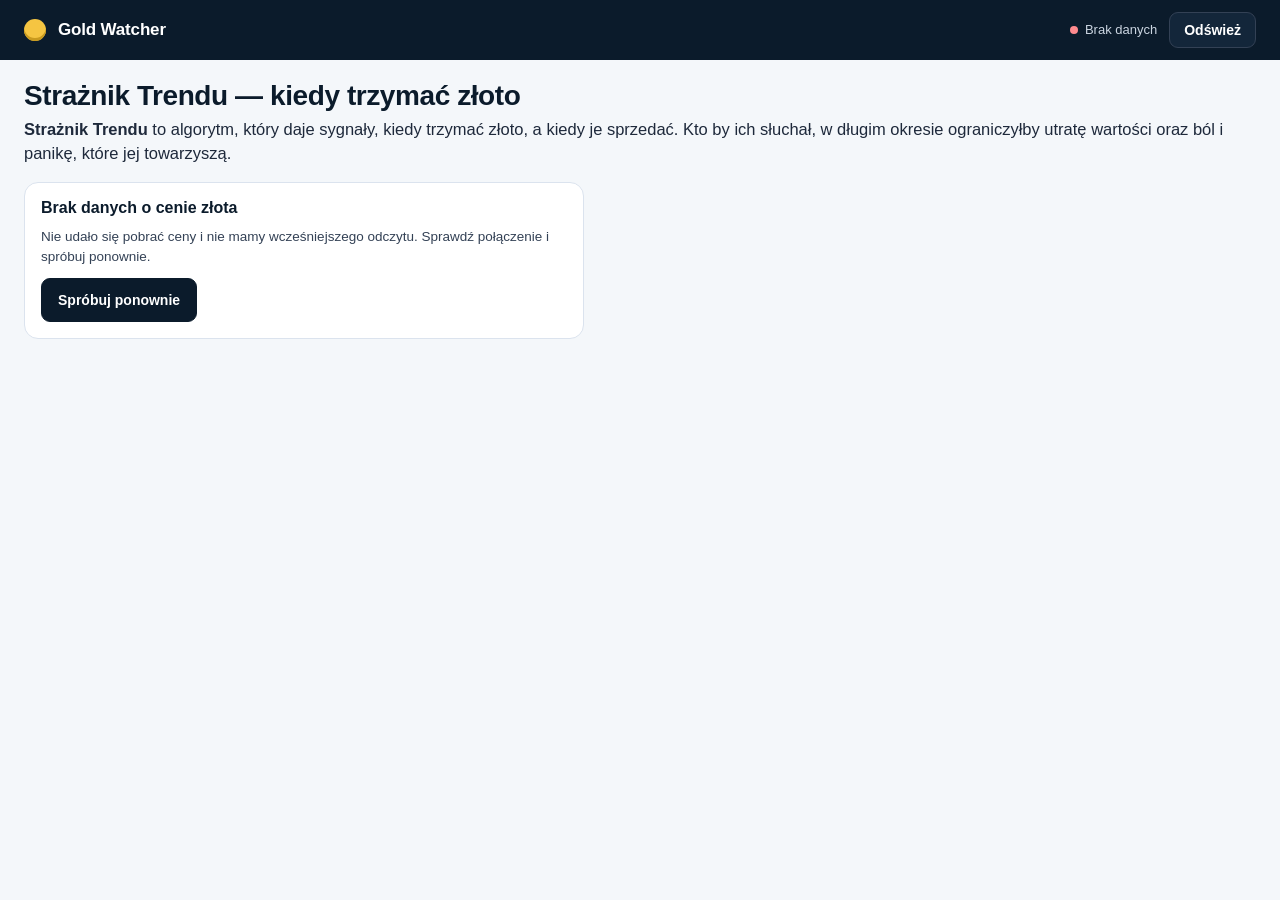
==== gold-watcher/index.html @ 8b52fddb "Gold Watcher: druga runda tekstów, dotyk znaczników (GoldWatcher eac4e03) Co-Authored-By: Claude Opu" ====
<!doctype html>
<html lang="pl">
  <head>
    <meta charset="UTF-8" />
    <meta name="viewport" content="width=device-width, initial-scale=1.0" />
    <title>Gold Watcher</title>
    <script type="module" crossorigin src="./assets/index-B9V7gc2b.js"></script>
    <link rel="stylesheet" crossorigin href="./assets/index-jj-MUPKu.css">
  </head>
  <body>
    <div id="root"></div>
  </body>
</html>
---- gold-watcher/assets/index-jj-MUPKu.css ----
html,body{height:100%}body{margin:0;background:#f4f7fa;color:#0b1b2b;font-family:-apple-system,BlinkMacSystemFont,Segoe UI,Helvetica,Arial,sans-serif;-webkit-font-smoothing:antialiased;font-variant-numeric:tabular-nums}#root{height:100%}button,input,select{font:inherit;color:inherit}button:focus-visible,select:focus-visible,[tabindex]:focus-visible{outline:2px solid #0b1b2b;outline-offset:2px}a{color:#1d4ed8}a:hover{color:#0b1b2b}[data-part=scenario-row][data-variant=normal]:hover{background:#f3f7fd!important}
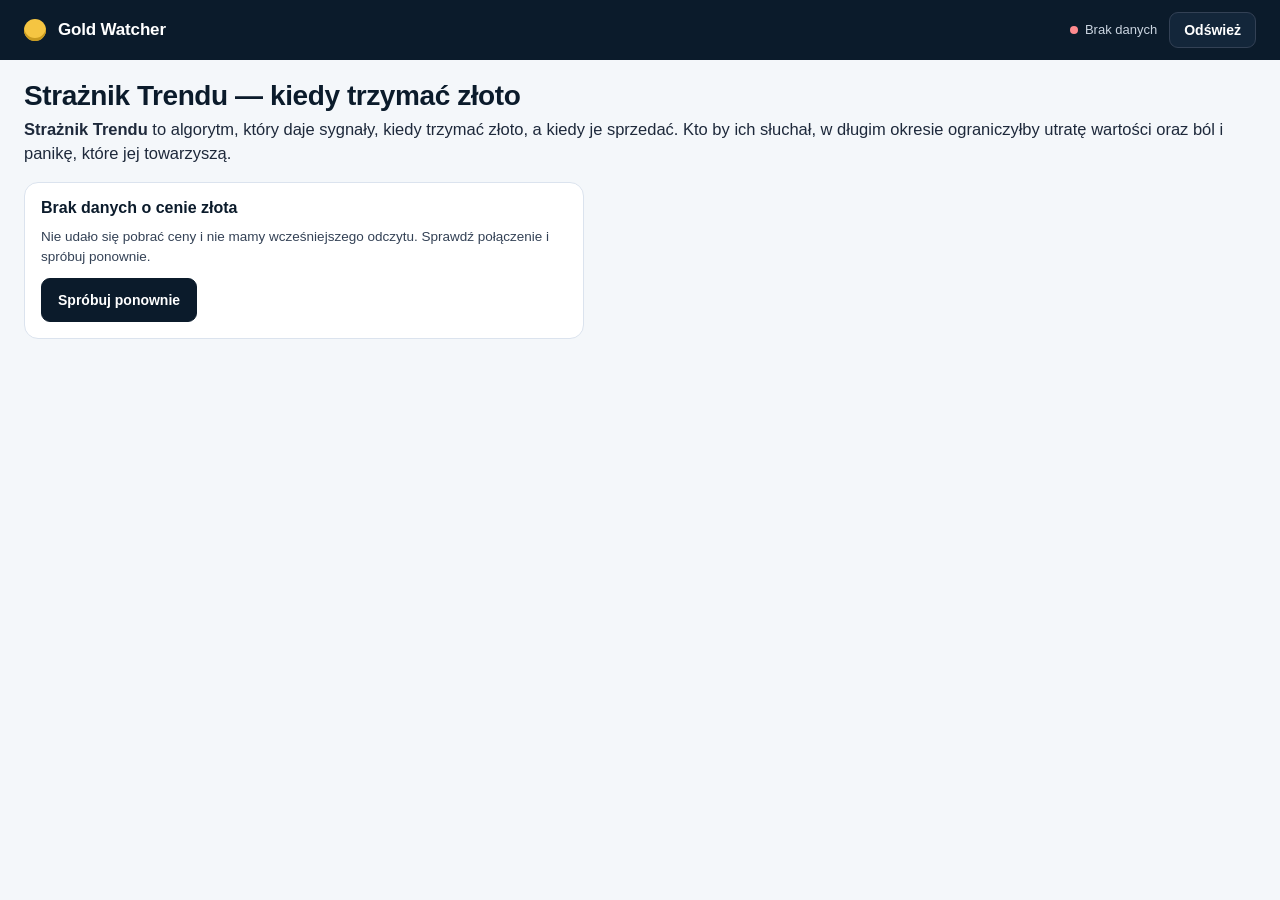
==== commit a19847f4: "Gold Watcher: trzecia runda tekstów (GoldWatcher c6187c8) Co-Authored-By: Claude Opus 5.5 <noreply@a" ====
--- a/gold-watcher/index.html
+++ b/gold-watcher/index.html
@@ -4,7 +4,7 @@
     <meta charset="UTF-8" />
     <meta name="viewport" content="width=device-width, initial-scale=1.0" />
     <title>Gold Watcher</title>
-    <script type="module" crossorigin src="./assets/index-B9V7gc2b.js"></script>
+    <script type="module" crossorigin src="./assets/index-BfRvJDyX.js"></script>
     <link rel="stylesheet" crossorigin href="./assets/index-jj-MUPKu.css">
   </head>
   <body>
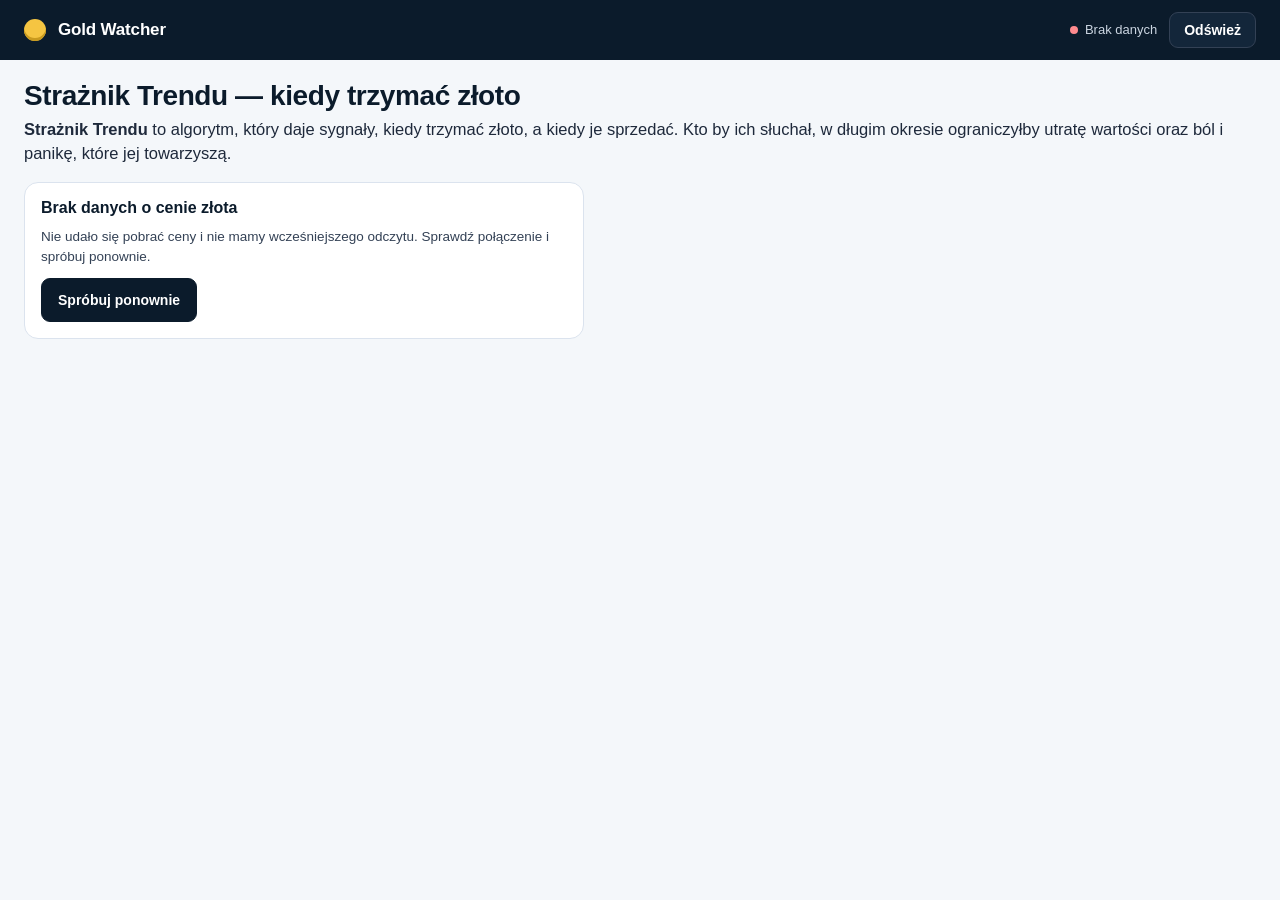
==== commit 84e906a5: "Gold Watcher: porównanie cen złota fizycznego (GoldWatcher c34dfca) Co-Authored-By: Claude Opus 5.5 " ====
--- a/gold-watcher/index.html
+++ b/gold-watcher/index.html
@@ -4,7 +4,7 @@
     <meta charset="UTF-8" />
     <meta name="viewport" content="width=device-width, initial-scale=1.0" />
     <title>Gold Watcher</title>
-    <script type="module" crossorigin src="./assets/index-BfRvJDyX.js"></script>
+    <script type="module" crossorigin src="./assets/index-CesXI1-I.js"></script>
     <link rel="stylesheet" crossorigin href="./assets/index-jj-MUPKu.css">
   </head>
   <body>
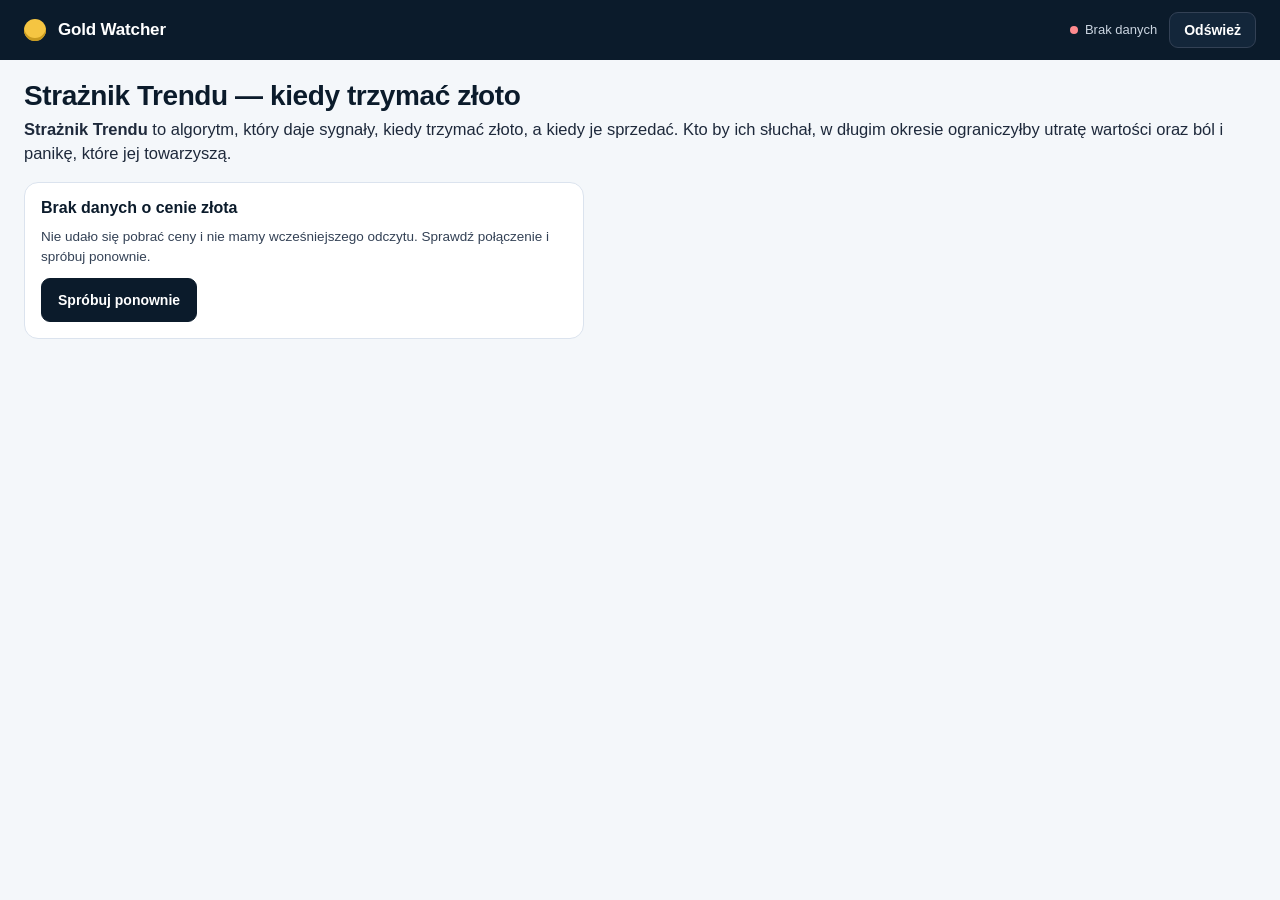
==== commit 4a0fd923: "Gold Watcher: tabele złota fizycznego na telefonie jako bloki (GoldWatcher aff2b8d) Co-Authored-By: " ====
--- a/gold-watcher/index.html
+++ b/gold-watcher/index.html
@@ -4,7 +4,7 @@
     <meta charset="UTF-8" />
     <meta name="viewport" content="width=device-width, initial-scale=1.0" />
     <title>Gold Watcher</title>
-    <script type="module" crossorigin src="./assets/index-CesXI1-I.js"></script>
+    <script type="module" crossorigin src="./assets/index-DoQpO96q.js"></script>
     <link rel="stylesheet" crossorigin href="./assets/index-jj-MUPKu.css">
   </head>
   <body>
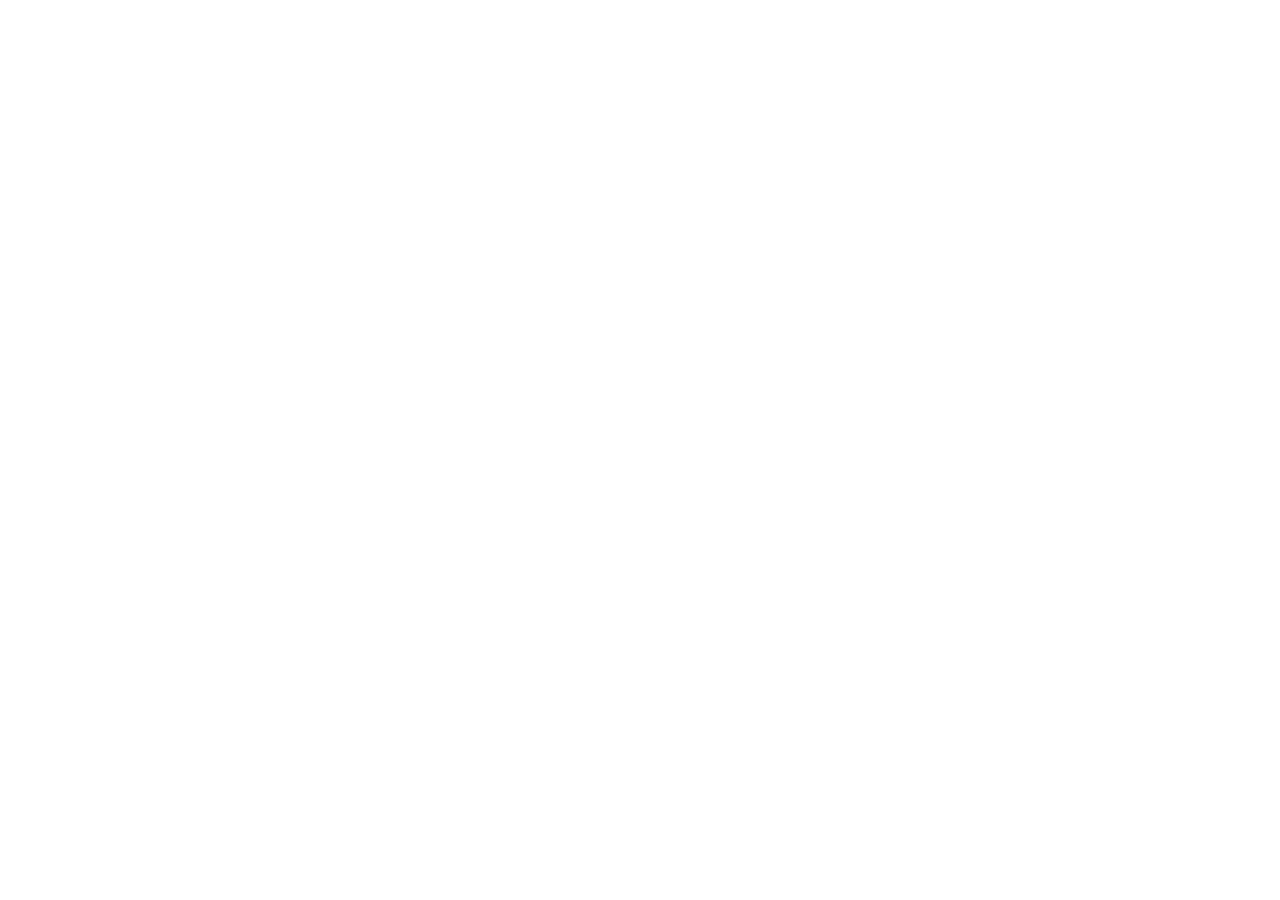
==== commit 7d285f6c: "Gold Watcher: przekierowanie na https://goldwatcher.bialobrzeg.pl/ (aplikacja przeniesiona do tbialo" ====
--- a/gold-watcher/index.html
+++ b/gold-watcher/index.html
@@ -1,13 +1,12 @@
 <!doctype html>
 <html lang="pl">
-  <head>
-    <meta charset="UTF-8" />
-    <meta name="viewport" content="width=device-width, initial-scale=1.0" />
-    <title>Gold Watcher</title>
-    <script type="module" crossorigin src="./assets/index-DoQpO96q.js"></script>
-    <link rel="stylesheet" crossorigin href="./assets/index-jj-MUPKu.css">
-  </head>
-  <body>
-    <div id="root"></div>
-  </body>
+<head>
+<meta charset="utf-8">
+<meta name="robots" content="noindex">
+<meta http-equiv="refresh" content="0; url=https://goldwatcher.bialobrzeg.pl/">
+<link rel="canonical" href="https://goldwatcher.bialobrzeg.pl/">
+<title>Gold Watcher — nowy adres</title>
+<script>location.replace("https://goldwatcher.bialobrzeg.pl/"+location.search+location.hash)</script>
+</head>
+<body><p>Gold Watcher jest teraz pod adresem <a href="https://goldwatcher.bialobrzeg.pl/">goldwatcher.bialobrzeg.pl</a>.</p></body>
 </html>
